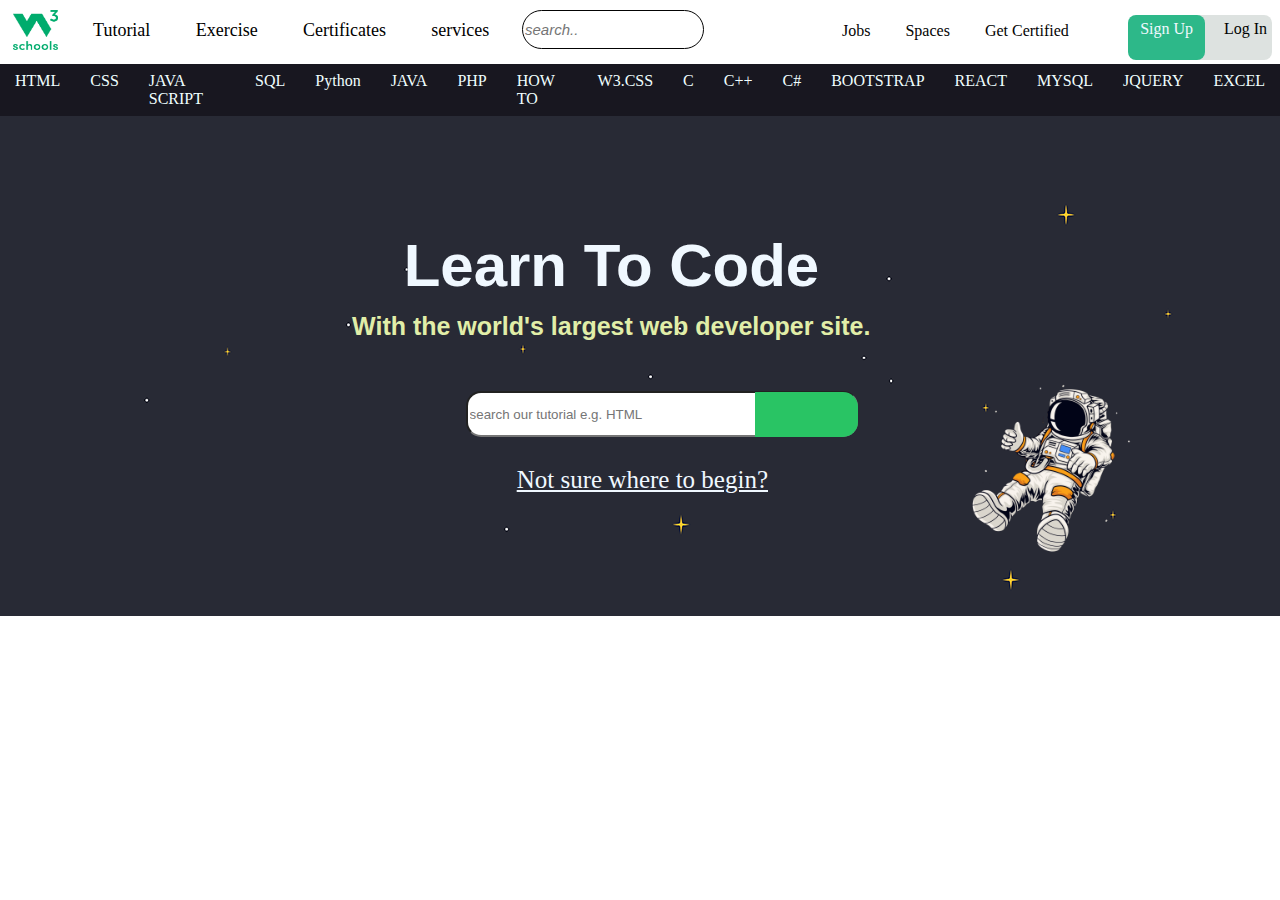
==== index.html @ 1f1b897a "name" ====
<!DOCTYPE html>
<html lang="en">
  <head>
    <meta charset="UTF-8" />
    <meta name="viewport" content="width=device-width, initial-scale=1.0" />
    <title>w3schools</title>
    <link rel="stylesheet" href="index.css" />
    <link
      rel="stylesheet"
      href="https://cdnjs.cloudflare.com/ajax/libs/font-awesome/6.5.1/css/all.min.css"
      integrity="sha512-DTOQO9RWCH3ppGqcWaEA1BIZOC6xxalwEsw9c2QQeAIftl+Vegovlnee1c9QX4TctnWMn13TZye+giMm8e2LwA=="
      crossorigin="anonymous"
      referrerpolicy="no-referrer"
    />
  </head>
  <body>
    <div>
      <section class="sec">
        <nav class="menu">
          <span class="im">
            <a class="imgg" href=""
              ><img
                class="img"
                style="width: 45px"
                src="./W3Schools_logo.svg.png"
                alt="" /></a
          ></span>
          <div class="menubar">
            Tutorial <i class="fa-solid fa-caret-down ic"></i>
          </div>
          <div class="menubar">
            Exercise <i class="fa-solid fa-caret-down ic"></i>
          </div>
          <div class="menubar">
            Certificates <i class="fa-solid fa-caret-down ic"></i>
          </div>
          <div class="menubar">
            services <i class="fa-solid fa-caret-down ic"></i>
          </div>
        </nav>

        <div class="search">
          <input
            style="font-style: italic; font-size: 15px"
            type="text"
            name=""
            placeholder="search.."
            id="in"
          />
          <i class="fa-solid fa-magnifying-glass ser"></i>
          <div class="opa"></div>
        </div>
        <div class="toggle">
          <i class="fa-solid fa-circle-half-stroke dark"></i>
          <div class="dapa"></div>
        </div>
      </section>

      <section class="two">
        <section id="job">
          <div class="icon brie">
            <i class="fa-solid fa-briefcase"></i> <span class="text">Jobs</span>
          </div>
          <div class="opac"></div>
        </section>
        <section class="spaces">
          <div class="icon bri">
            <i class="fa-solid fa-signal"></i><span class="text">Spaces</span>
          </div>
          <div class="opaci"></div>
        </section>
        <section class="spaces">
          <div class="icon br">
            <i class="fa-solid fa-cart-shopping"></i
            ><span class="text">Get Certified</span>
          </div>
          <div class="opacit"></div>
        </section>
      </section>

      <section class="three">
        <div class="sign"><span class="up">Sign Up</span></div>
        <div class="log"><span class="inl">Log In</span></div>
      </section>
    </div>
    <div>
      <nav class="navbar">
        <div class="ht">HTML</div>
        <div class="ht">CSS</div>
        <div class="ht">JAVA SCRIPT</div>
        <div class="ht">SQL</div>
        <div class="ht">Python</div>
        <div class="ht">JAVA</div>
        <div class="ht">PHP</div>
        <div class="ht">HOW TO</div>
        <div class="ht">W3.CSS</div>
        <div class="ht">C</div>
        <div class="ht">C++</div>
        <div class="ht">C#</div>
        <div class="ht">BOOTSTRAP</div>
        <div class="ht">REACT</div>
        <div class="ht">MYSQL</div>
        <div class="ht">JQUERY</div>
        <div class="ht">EXCEL</div>
      </nav>
    </div>
    <main class="main">
      <h1 class="h1">Learn To Code</h1>
      <h2 class="h2">With the world's largest web developer site.</h2>
      <div>
        <input
          class="ms"
          placeholder="search our tutorial e.g. HTML"
          type="text"
          name=""
          id=""
        />
      </div>
      <div class="mser">
        <i class="fa-solid fa-magnifying-glass mag gl"></i>
      </div>
      <div><img src="./astro.png" alt="" class="astro"></div>
      <a class="not" href="#">Not sure where to begin?</a>
    </main>
  </body>
</html>
---- index.css ----
body {
  margin: 0 0;
}
.sec {
  display: flex;
  position: relative;
}
.img {
  height: 40px;
  width: 10px;
  margin: 10px;
}
.imgg:hover {
  color: aqua;
}

body {
  margin: 0%;
}
nav {
  display: flex;
  justify-content: space-around;
  width: 40%;
}
.menubar {
  font-size: 18px;
  padding: 20px;
}
.ic {
  font-size: 15px;
  opacity: 85%;
}

.menubar:hover {
  background-color: rgb(10, 163, 99);
  color: aliceblue;
  transition: 0.2s;
}
.search {
  position: relative;
  margin-top: 10px;
  margin-left: 10px;
}
#in {
  border-radius: 50px;
  width: 85%;
  height: 35px;
  border: 1px solid rgb(3, 3, 3);
  outline: none;
}
#in:focus {
  border: 3px solid rgb(9, 185, 112);
}
.ser {
  position: absolute;
  right: 30px;
  top: 11px;
}
.opa {
  width: 35px;
  height: 35px;
  background-color: black;
  border-radius: 100%;
  position: absolute;
  right: 25px;
  top: 1px;
  opacity: 10%;
  display: none;
}

.ser:hover + .opa {
  display: block;
}
.dark {
  margin-top: 22px;
  position: relative;
}
.dapa {
  height: 35px;
  width: 35px;
  border-radius: 100%;
  background-color: black;
  position: absolute;
  top: 14px;

  opacity: 10%;
  display: none;
}
.dark:hover + .dapa {
  display: block;
}
.two {
  display: flex;

  position: absolute;
  left: 65%;
  top: 22px;
}
#job {
  position: relative;
}
.text {
  color: rgb(3, 3, 3);
  padding-left: 10px;
}
.icon {
  color: rgb(195, 131, 255);
}

.opac {
  width: 85px;
  height: 35px;
  background-color: black;
  border-radius: 10px;
  position: absolute;
  top: -8px;
  left: -10px;
  opacity: 10%;
  display: none;
}
.brie:hover + .opac {
  display: block;
  transition: 0.2s;
}
.opaci {
  width: 85px;
  height: 35px;
  background-color: black;
  border-radius: 10px;
  position: absolute;
  top: -8px;

  opacity: 10%;
  display: none;
}
.bri:hover + .opaci {
  display: block;
  transition: 0.2s;
}
.opacit {
  width: 130px;
  height: 35px;
  background-color: black;
  border-radius: 10px;
  position: absolute;
  top: -8px;

  opacity: 10%;
  display: none;
}
.br:hover + .opacit {
  display: block;
  transition: 0.2s;
}
.spaces {
  padding-left: 25px;
}

.sign {
  display: flex;
  position: absolute;
  top: 15px;
  right: 75px;
  border: solidr rgb(45, 184, 137);
  height: 5%;
  width: 6%;
  border-radius: 8px;
  background-color: rgb(45, 184, 137);
  color: aliceblue;
  outline: none;
  z-index: 1;
}
.log {
  display: flex;
  position: absolute;
  top: 15px;
  right: 8px;
  border: solidr rgb(221, 226, 224);
  width: 10%;
  height: 5%;
  border-radius: 8px;
  background-color: rgb(221, 226, 224);
  color: rgb(2, 2, 2);
  outline: none;
}
.up {
  padding-left: 12px;
  padding-top: 5px;
}
.inl {
  padding-left: 80px;
  padding-top: 5px;
}
.log:hover {
  color: azure;
  background-color: rgb(18, 73, 55);
}
.sign:hover {
  background-color: rgb(47, 114, 92);
}
.navbar {
  width: 100%;
  display: flex;
  justify-content: space-around;
  background-color: rgb(24, 23, 32);
  color: azure;

  margin: 0;
}
.ht {
  padding: 8px 15px;
}
.ht:hover {
  background-color: black;
  transition: 0.2s;
}
.main {
  background-image: url(./background_in_space.gif);
  position: relative;
  text-align: center;
}
main {
  width: 100%;
  height: 500px;
}
.h1 {
  position: absolute;
  top: 15%;
  right: 36%;
  font-size: 60px;
  font-family: "Gill Sans", "Gill Sans MT", Calibri, "Trebuchet MS", sans-serif;
  color: aliceblue;
}
.h2 {
  position: absolute;
  top: 35%;
  right: 32%;
  font-size: 25px;
  font-family: "Gill Sans", "Gill Sans MT", Calibri, "Trebuchet MS", sans-serif;
  color: rgb(225, 238, 168);
}
.ms {
  position: absolute;
  top: 55%;
  right: 33%;
  width: 30%;
  height: 8%;
  border-radius: 15px;
  outline: none;
}
.mser {
  position: absolute;
  top: 55.2%;
  right: 33%;
  background-color: rgb(41, 196, 100);
  width: 8%;
  height: 9%;
  border-radius: 0px 15px 15px 0;
  color: aliceblue;
  border-left: none;
}
.mser:hover {
  background-color: rgb(34, 119, 34);
  transition: 0.2s;
}
.gl {
  padding-top: 10px;
  font-size: 25px;
}
.not {
  position: absolute;
  top: 70%;
  right: 40%;
  font-size: 25px;
  color: aliceblue;
}
.not:hover {
  color: rgb(236, 236, 118);
}
.astro {
  position: absolute;
  height: 40%;
  top: 50%;
  right: 10%;
}
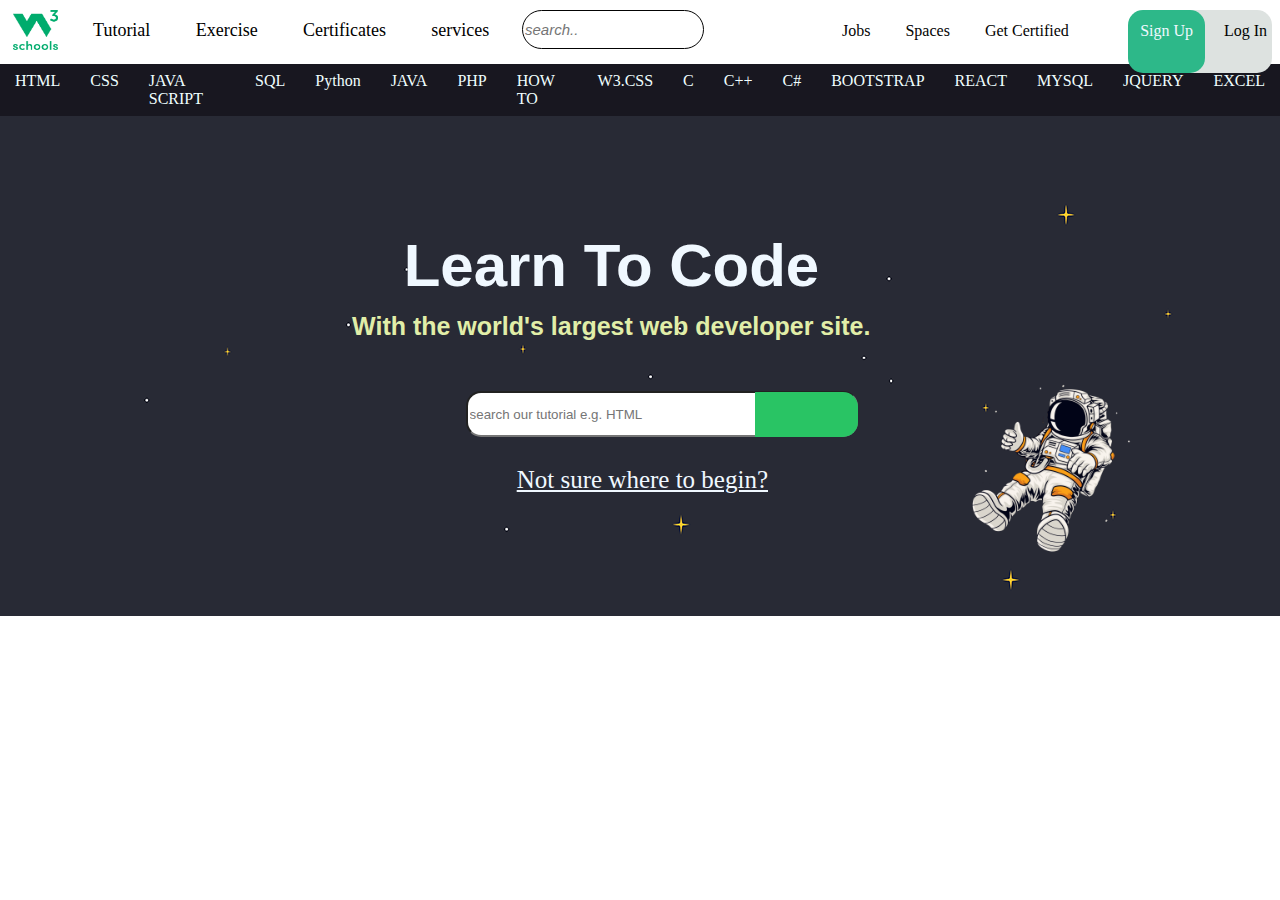
==== commit 2b88d068: "finishing" ====
--- a/index.html
+++ b/index.html
@@ -58,21 +58,21 @@
 
       <section class="two">
         <section id="job">
-          <div class="icon brie">
-            <i class="fa-solid fa-briefcase"></i> <span class="text">Jobs</span>
+          <div class="icon brie"><a class="a" href="f">
+            <i class="fa-solid fa-briefcase ac"></i> <span class="text">Jobs</span></a>
           </div>
           <div class="opac"></div>
         </section>
         <section class="spaces">
-          <div class="icon bri">
-            <i class="fa-solid fa-signal"></i><span class="text">Spaces</span>
+          <div class="icon bri"> <a class="a" href="">
+            <i class="fa-solid fa-signal ac"></i><span class="text">Spaces</span></a>
           </div>
           <div class="opaci"></div>
         </section>
         <section class="spaces">
-          <div class="icon br">
-            <i class="fa-solid fa-cart-shopping"></i
-            ><span class="text">Get Certified</span>
+          <div class="icon br"> <a class="a" href="">
+            <i class="fa-solid fa-cart-shopping ac"></i
+            ><span class="text">Get Certified</span></a>
           </div>
           <div class="opacit"></div>
         </section>
@@ -119,7 +119,7 @@
       <div class="mser">
         <i class="fa-solid fa-magnifying-glass mag gl"></i>
       </div>
-      <div><img src="./astro.png" alt="" class="astro"></div>
+      <div><img src="./astro.png" alt="" class="astro" /></div>
       <a class="not" href="#">Not sure where to begin?</a>
     </main>
   </body>
--- a/index.css
+++ b/index.css
@@ -103,9 +103,6 @@
   color: rgb(3, 3, 3);
   padding-left: 10px;
 }
-.icon {
-  color: rgb(195, 131, 255);
-}
 
 .opac {
   width: 85px;
@@ -139,7 +136,7 @@
 }
 .opacit {
   width: 130px;
-  height: 35px;
+  height: 40px;
   background-color: black;
   border-radius: 10px;
   position: absolute;
@@ -159,12 +156,12 @@
 .sign {
   display: flex;
   position: absolute;
-  top: 15px;
+  top: 10px;
   right: 75px;
   border: solidr rgb(45, 184, 137);
-  height: 5%;
+  height: 7%;
   width: 6%;
-  border-radius: 8px;
+  border-radius: 15px;
   background-color: rgb(45, 184, 137);
   color: aliceblue;
   outline: none;
@@ -173,30 +170,31 @@
 .log {
   display: flex;
   position: absolute;
-  top: 15px;
+  top: 10px;
   right: 8px;
   border: solidr rgb(221, 226, 224);
   width: 10%;
-  height: 5%;
-  border-radius: 8px;
+  height: 7%;
+  border-radius: 15px;
   background-color: rgb(221, 226, 224);
   color: rgb(2, 2, 2);
   outline: none;
 }
 .up {
   padding-left: 12px;
-  padding-top: 5px;
+  padding-top: 12px
 }
 .inl {
   padding-left: 80px;
-  padding-top: 5px;
+  padding-top: 12px;
 }
 .log:hover {
   color: azure;
-  background-color: rgb(18, 73, 55);
+  background-color: rgb(29, 124, 93);
+  transition: 0.2s;
 }
 .sign:hover {
-  background-color: rgb(47, 114, 92);
+  background-color: rgb(29, 124, 93);
 }
 .navbar {
   width: 100%;
@@ -222,6 +220,7 @@
 main {
   width: 100%;
   height: 500px;
+ 
 }
 .h1 {
   position: absolute;
@@ -283,3 +282,9 @@
   top: 50%;
   right: 10%;
 }
+.a {
+  text-decoration: none;
+}
+.ac {
+  color: rgb(183, 143, 219);
+}
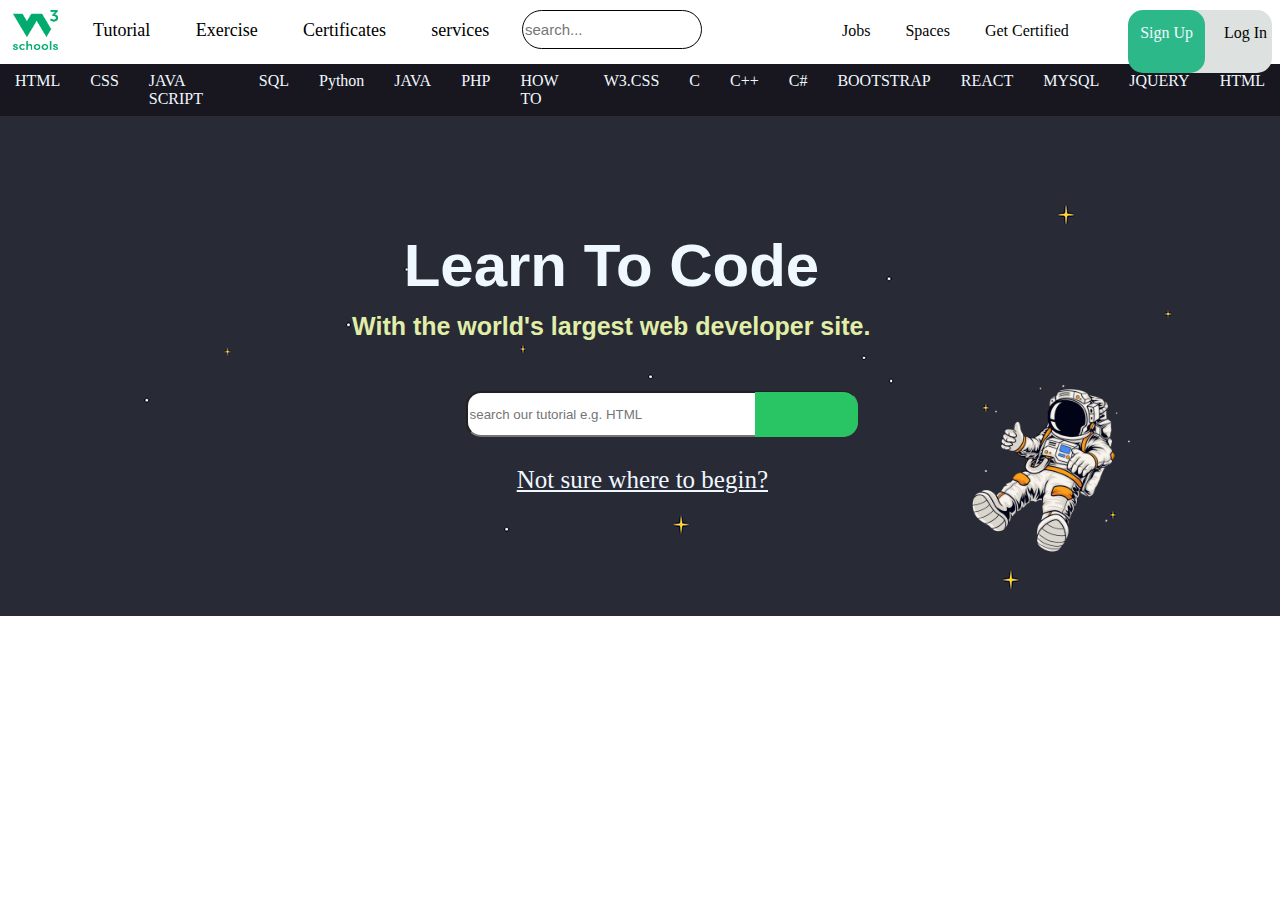
==== commit a3a96f5c: "ff" ====
--- a/index.html
+++ b/index.html
@@ -41,10 +41,10 @@
 
         <div class="search">
           <input
-            style="font-style: italic; font-size: 15px"
+            style="font-size: 15px"
             type="text"
             name=""
-            placeholder="search.."
+           placeholder="search..."
             id="in"
           />
           <i class="fa-solid fa-magnifying-glass ser"></i>
@@ -85,23 +85,23 @@
     </div>
     <div>
       <nav class="navbar">
-        <div class="ht">HTML</div>
-        <div class="ht">CSS</div>
-        <div class="ht">JAVA SCRIPT</div>
-        <div class="ht">SQL</div>
-        <div class="ht">Python</div>
-        <div class="ht">JAVA</div>
-        <div class="ht">PHP</div>
-        <div class="ht">HOW TO</div>
-        <div class="ht">W3.CSS</div>
-        <div class="ht">C</div>
-        <div class="ht">C++</div>
-        <div class="ht">C#</div>
-        <div class="ht">BOOTSTRAP</div>
-        <div class="ht">REACT</div>
-        <div class="ht">MYSQL</div>
-        <div class="ht">JQUERY</div>
-        <div class="ht">EXCEL</div>
+        <div class="ht"> <a class="hta" href="">HTML</a></div>
+        <div class="ht"><a class="hta" href="">CSS</a></div> 
+        <div class="ht"><a class="hta" href="">JAVA SCRIPT</a></div> 
+        <div class="ht"><a class="hta" href="">SQL</a></div> 
+        <div class="ht"><a class="hta" href="">Python</a></div> 
+        <div class="ht"><a class="hta" href=""> JAVA</a></div>
+        <div class="ht"><a class="hta" href="">PHP</a></div> 
+        <div class="ht"><a class="hta" href="">HOW TO</a></div> 
+        <div class="ht"><a class="hta" href="">W3.CSS</a></div> 
+        <div class="ht"><a class="hta" href="">C</a></div> 
+        <div class="ht"><a class="hta" href=""> C++</a></div>
+        <div class="ht"><a class="hta" href=""> C#</a></div>
+        <div class="ht"><a class="hta" href="">BOOTSTRAP</a></div>
+        <div class="ht"><a class="hta" href="">REACT</a></div>
+        <div class="ht"><a class="hta" href="">MYSQL</a></div> 
+        <div class="ht"><a class="hta" href="">JQUERY</a></div> 
+        <div class="ht"><a class="hta" href="">HTML</a></div> 
       </nav>
     </div>
     <main class="main">
--- a/index.css
+++ b/index.css
@@ -182,11 +182,11 @@
 }
 .up {
   padding-left: 12px;
-  padding-top: 12px
+  padding-top: 14px
 }
 .inl {
   padding-left: 80px;
-  padding-top: 12px;
+  padding-top: 14px;
 }
 .log:hover {
   color: azure;
@@ -207,10 +207,11 @@
 }
 .ht {
   padding: 8px 15px;
+ 
 }
 .ht:hover {
   background-color: black;
-  transition: 0.2s;
+  transition: 0.6s;
 }
 .main {
   background-image: url(./background_in_space.gif);
@@ -288,3 +289,8 @@
 .ac {
   color: rgb(183, 143, 219);
 }
+.hta{
+  text-decoration: none;
+  color: aliceblue;
+}
+
